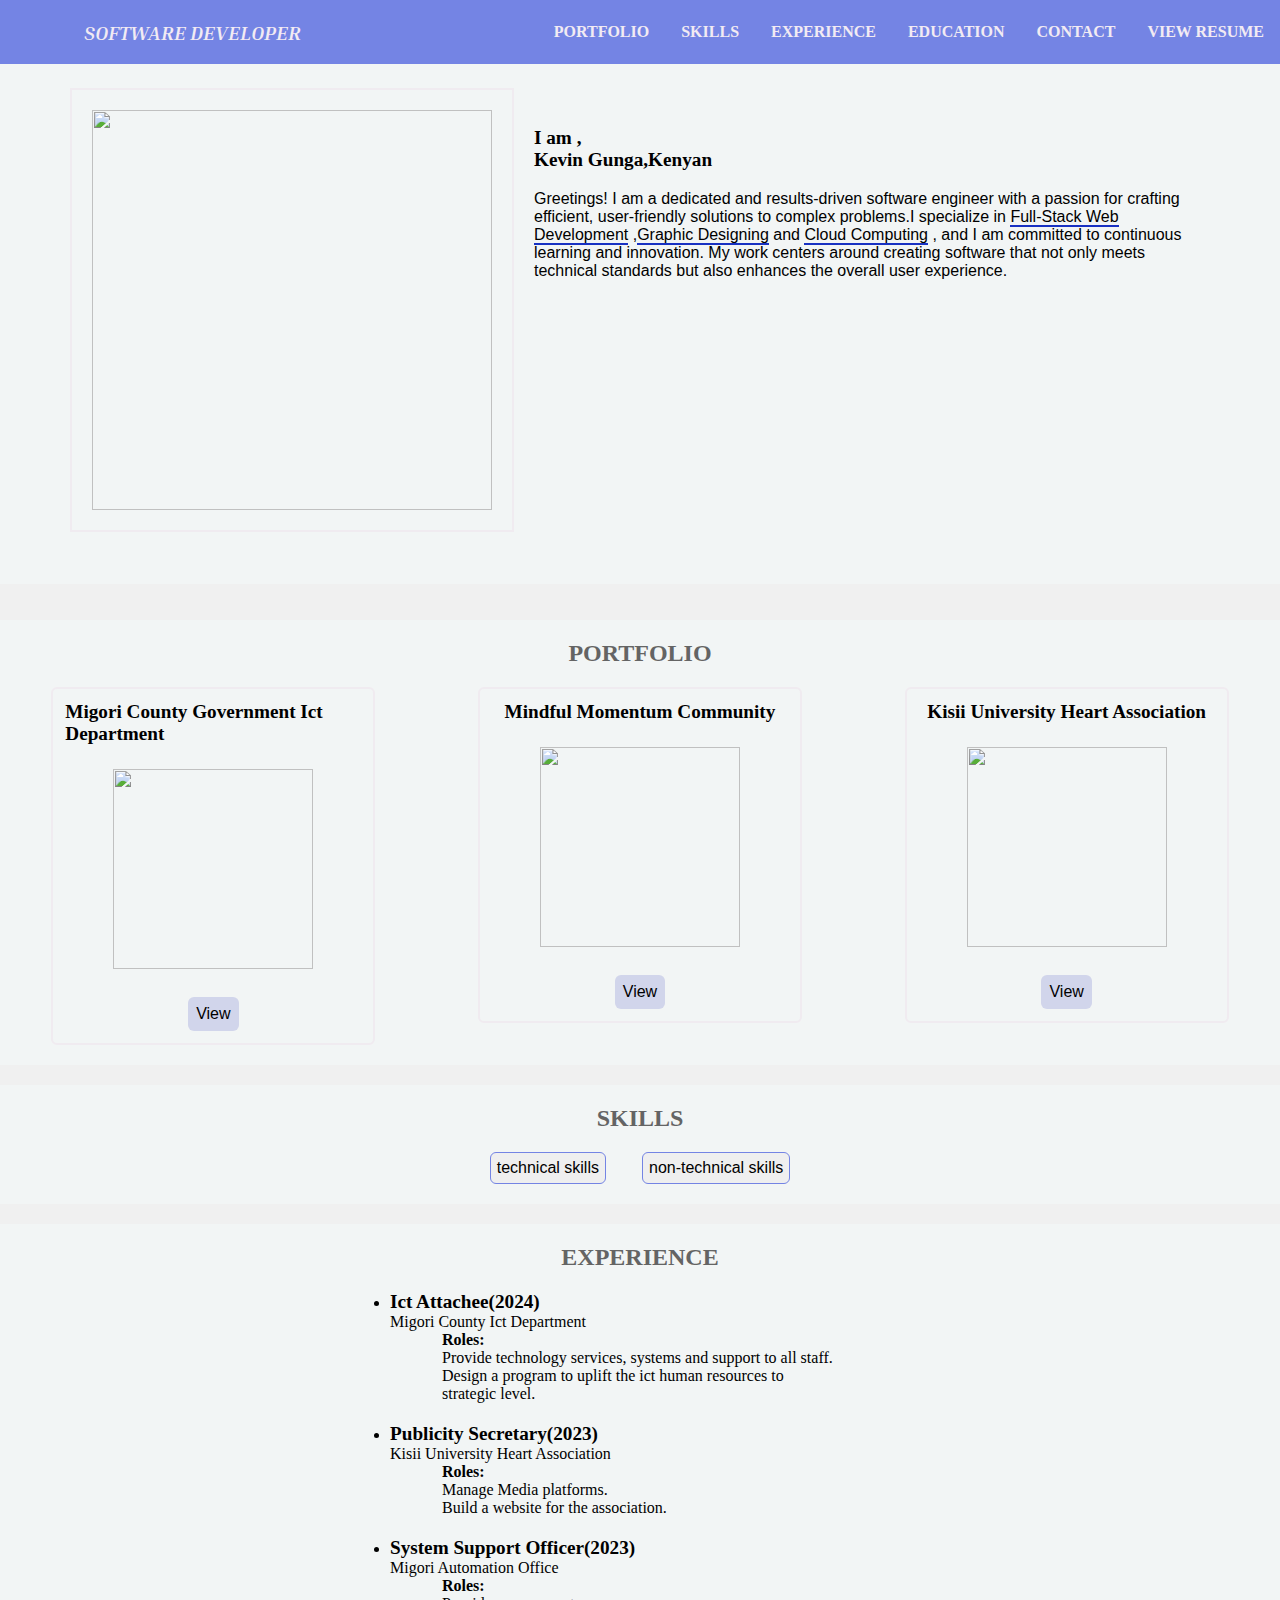
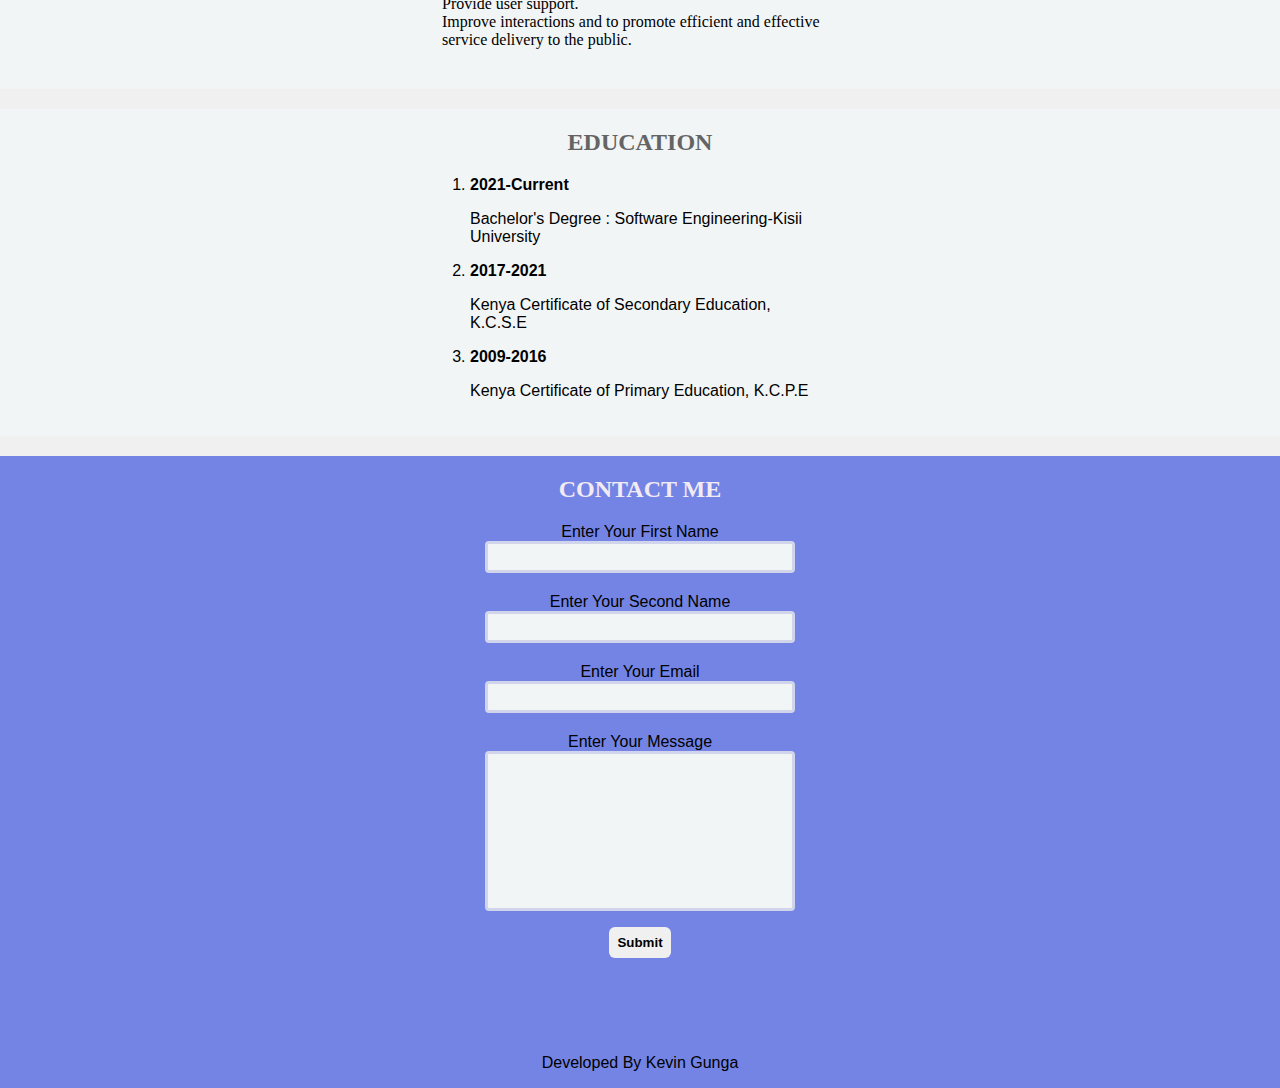
==== index.html @ 1522c5cd "modified html and css files" ====
<!DOCTYPE html>
<html lang="en">
  <head>
    <meta charset="UTF-8" />
    <meta name="viewport" content="width=device-width, initial-scale=1.0" />
    <title>KEVIN GUNGA</title>
    <link rel="stylesheet" href="/index.css" />
    <link rel="preconnect" href="https://fonts.googleapis.com" />
    <link rel="preconnect" href="https://fonts.gstatic.com" crossorigin />
    <link
      href="https://fonts.googleapis.com/css2?family=Inria+Serif:ital@1&display=swap"
      rel="stylesheet"
    />
    <script
      src="https://kit.fontawesome.com/6f82847460.js"
      crossorigin="anonymous"
    ></script>
    <script src="/index.js" defer></script>
  </head>
  <body>
    <!-- The goal of this hackathon is to build a one page portfolio website that showcases your skills, projects, and professional experience. This is an excellent opportunity to create or enhance your personal brand and demonstrate your abilities to potential employers or clients. -->
    <header id="main-header">
      <a href="#" id="dev-title"><i class="fa-solid fa-chevron-left fa-1x"></i>software developer<i class="fa-solid fa-chevron-right fa-1x"></i></a>
      <nav>
        <ul>
          <li><a href="#portfolio">portfolio</a></li>
          <li><a href="#skills">skills</a></li>
          <li><a href="#experience">experience</a></li>
          <li><a href="#education">education</a></li>
          <li><a href="#form">contact</a></li>
          <li>
            <a href="./file/my-resume.pdf" target="_blank"
              >view resume<i class="fa-solid fa-download fa-1x"></i
            ></a>
          </li>
        </ul>
      </nav>
      <a href="#side-drawer" class="menu-btn">
        <span></span>
        <span></span>
        <span></span>
      </a>
    </header>
    <aside id="side-drawer">
      <header>
        <a href="#" class="menu-btn">
          <span></span>
          <span></span>
          <span></span>
        </a>
      </header>
      <nav>
        <ul>
          <li><a href="#portfolio">portfolio</a></li>
          <li><a href="#skills">skills</a></li>
          <li><a href="#experience">experience</a></li>
          <li><a href="#education">education</a></li>
          <li><a href="#form">contact</a></li>
          <li>
            <a href="./file/my-resume.pdf" target="_blank"
              >view resume<i class="fa-solid fa-download fa-1x"></i
            ></a>
          </li>
        </ul>
      </nav>
    </aside>
    <main>
      <div id="home">
        <!-- Include sections for your name, a brief bio, contact information, and links to your social media profiles (e.g., LinkedIn, GitHub). -->
        <!-- <h2>personal information</h2> -->
        <div id="dev">
          <img src="./images/kevinn_gunga.png" alt="" />
          <div id="dev-details">
            <h3>I am ,<br />Kevin Gunga,Kenyan</h3>
            <p>
              Greetings! I am a dedicated and results-driven software engineer
              with a passion for crafting efficient, user-friendly solutions to
              complex problems.I specialize in <span class="speciality">Full-Stack Web Development</span>
              ,<span class="speciality">Graphic Designing</span> and <span class="speciality">Cloud Computing</span> , and I am
              committed to continuous learning and innovation. My work centers
              around creating software that not only meets technical standards
              but also enhances the overall user experience.
            </p>

            <div id="social-media">
              <a
                href="https://www.linkedin.com/in/kevin-gunga-486292224?utm_source=share&utm_campaign=share_via&utm_content=profile&utm_medium=android_app"
                target="_blank"
                ><i class="fa-brands fa-linkedin fa-2x"></i
              ></a>
              <a href="https://github.com/Kevin-Gunga" target="_blank"
                ><i class="fa-brands fa-github fa-2x"></i
              ></a>
              <a
                href="https://x.com/GungaOkelo?t=kOnjEWohlgDJfNSHfgxBGw&s=09"
                target="_blank"
                ><i class="fa-brands fa-x-twitter fa-2x"></i
              ></a>
              <a href="tel:+254707168253"
                ><i class="fa-solid fa-square-phone fa-2x"></i
              ></a>
            </div>
          </div>
        </div>
      </div>

      <div id="portfolio">
        <!-- Showcase your projects with descriptions, images, and links to live demos or repositories. -->
        <h2>portfolio</h2>
        <ul>
          <li class="portfolio-details">
            <ul>
              <li><h3>migori county government ict department</h3></li>
              <li><img src="./images/mig_icon.png" alt="" /></li>
              <li><button>view</button></li>
              <div class="view-details">
                <li>
                  <p>
                    The county government ICT department's website will serve as
                    a comprehensive platform for the public, attachees, county
                    government employees, and ICT staff.
                  </p>
                </li>
                <div class="view-details-buttons">
                  <li>
                    <a
                      href="https://github.com/Kevin-Gunga/MCG_ICT-_DEPT-_Web"
                      target="_blank"
                      >Code</a
                    >
                  </li>
                  <li><a href="">Demo</a></li>
                </div>
              </div>
            </ul>
          </li>
          <li class="portfolio-details">
            <ul>
              <li><h3>mindful momentum community</h3></li>
              <li><img src="./images/mindful-momentum.png" alt="" /></li>
              <li><button>view</button></li>
              <div class="view-details">
                <li>
                  The community organization's website will serve as a welcoming
                  portal for the public seeking psychological counseling
                  services, offering easy access to information about available
                  programs and support.
                </li>
                <div class="view-details-buttons">
                  <li><a href="">Code</a></li>
                  <li><a href="">Demo</a></li>
                </div>
              </div>
            </ul>
          </li>
          <li class="portfolio-details">
            <ul>
              <li><h3>kisii university heart association</h3></li>
              <li><img src="./images/kisii-heart.png" alt="" /></li>
              <li><button>view</button></li>
              <div class="view-details">
                <li>
                  This website market the association to the outside world.
                </li>
                <div class="view-details-buttons">
                  <li>
                    <a
                      href="https://github.com/Kevin-Gunga/website.kuha"
                      target="_blank"
                      >Code
                    </a>
                  </li>
                  <li>
                    <a
                      href="https://kisiiuniversityheartassociation.000webhostapp.com/index.php"
                      target="_blank"
                      >Demo
                    </a>
                  </li>
                </div>
              </div>
            </ul>
          </li>
        </ul>
      </div>

      <div id="skills">
        <!-- List your technical and non-technical skills. -->
        <h2>skills</h2>
        <div id="skills-details">
          <div id="skills-button">
            <button id="technical-skills">technical skills</button>
            <button id="non-technical-skills">non-technical skills</button>
          </div>

          <div id="skills-lists">
            <ul id="list-1">
              <li>javascript</li>
              <li>python</li>
              <li>html</li>
              <li>mysql</li>
              <li>php</li>
              <li>css</li>
              <li>git and github</li>
            </ul>
            <ul id="list-2">
              <li>Strong organizational and time-management skills</li>
              <li>Exceptional communication and interpersonal skills</li>
              <li>Ability to work independently and as part of a team</li>
              <li>
                Detail-oriented and able to handle multiple tasks simultaneously
              </li>
            </ul>
          </div>
        </div>
      </div>

      <div id="experience">
        <!-- Detail your professional experience, including job titles, companies, and descriptions of your roles. -->
        <h2>experience</h2>
        <ul>
          <li class="experience-details">
            <ul>
              <li><h3>Ict Attachee(2024)</h3></li>
              <li><p>Migori County Ict Department</p></li>
              <li class="roles">
                <ul>
                  <li><h4>roles:</h4></li>
                  <li>
                    <p>
                      Provide technology services, systems and support to all
                      staff.
                    </p>
                  </li>
                  <li>
                    <p>
                      Design a program to uplift the ict human resources to
                      strategic level.
                    </p>
                  </li>
                </ul>
              </li>
            </ul>
          </li>
          <li class="experience-details">
            <ul>
              <li><h3>Publicity Secretary(2023)</h3></li>
              <li><p>Kisii University Heart Association</p></li>
              <li class="roles">
                <ul>
                  <li><h4>roles:</h4></li>
                  <li><p>Manage Media platforms.</p></li>
                  <li><p>Build a website for the association.</p></li>
                </ul>
              </li>
            </ul>
          </li>
          <li class="experience-details">
            <ul>
              <li><h3>system support officer(2023)</h3></li>
              <li><p>Migori Automation Office</p></li>
              <li>
                <ul>
                  <li class="roles">
                    <ul>
                      <li><h4>roles:</h4></li>
                      <li><p>Provide user support.</p></li>
                      <li>
                        <p>
                          Improve interactions and to promote efficient and
                          effective service delivery to the public.
                        </p>
                      </li>
                    </ul>
                  </li>
                </ul>
              </li>
            </ul>
          </li>
        </ul>
      </div>

      <div id="education">
        <!-- Include your educational background. -->
        <h2>education</h2>
        <ol>
          <li>
            <p class="duration">2021-Current</p>
            <p>Bachelor's Degree : Software Engineering-Kisii University</p>
          </li>
          <li>
            <p class="duration">2017-2021</p>
            <p>Kenya Certificate of Secondary Education, K.C.S.E</p>
          </li>
          <li>
            <p class="duration">2009-2016</p>
            <p>Kenya Certificate of Primary Education, K.C.P.E</p>
          </li>
        </ol>
      </div>
    </main>

    <footer>
      <h2>contact me</h2>
      <ul>
        <li>
          <form id="form" action="" method="post">
            <div id="form-details">
              <label for="first-name">enter your first name</label>
              <input type="text" id="first-name" name="first-name" required maxlength="100"/>

              <label for="second-name">enter your second name</label>
              <input type="text" id="second-name" name="second-name" required maxlength="100"/>

              <label for="email">enter your email</label>
              <input type="email" id="email" name="email" required maxlength="100"/>

              <label for="message">enter your message</label>
              <textarea name="message" id="message" cols="30" rows="10"></textarea required>
            </div>
            <button type="submit" class="form-button-element">submit</button>
          </form>
        </li>

        <li id="media">
          <a
            href="https://www.linkedin.com/in/kevin-gunga-486292224?utm_source=share&utm_campaign=share_via&utm_content=profile&utm_medium=android_app"
            target="_blank"
            ><i class="fa-brands fa-linkedin fa-2x"></i
          ></a>
          <a href="https://github.com/Kevin-Gunga" target="_blank"
            ><i class="fa-brands fa-github fa-2x"></i
          ></a>
          <a
            href="https://x.com/GungaOkelo?t=kOnjEWohlgDJfNSHfgxBGw&s=09"
            target="_blank"
            ><i class="fa-brands fa-x-twitter fa-2x"></i
          ></a>
          <a href="tel:+254707168253"
            ><i class="fa-solid fa-square-phone fa-2x"></i
          ></a>
        </li>

        <li>
          <p>developed by kevin gunga</p>
        </li>
      </ul>
    </footer>
  </body>
</html>
---- index.css ----
body {
  background-color: rgb(240, 240, 240);
  margin: 0;
  padding: 0;
}

#main-header {
  display: flex;
  justify-content: space-between;
  align-items: center;
  background-color: rgb(116, 132, 228);
  height: 4rem;
  font-weight: bold;
  text-transform: uppercase;
  padding: 0 5%;
  margin: 0;
  position: fixed;
  width: 95%;
  top: 0;
  left: 0;
}

#dev-title {
  font-family: "Inria Serif", serif;
  font-size: 1.25rem;
  text-shadow: rgb(79, 79, 79);
  font-weight: 600;
  font-style: italic;
  float: left;
  margin: 1.25rem 1.25rem;
  color: rgb(242, 235, 243);
  cursor: pointer;
  text-decoration: none;
}

#main-header ul {
  list-style: none;
  display: flex;
  margin: 0;
  padding: 0;
}

#main-header li {
  color: rgb(242, 235, 243);
  text-shadow: rgb(79, 79, 79);
  font-family: serif;
  margin: 0 16px;
  cursor: pointer;
}

#main-header nav a {
  color: rgb(242, 235, 243);
  text-decoration: none;
  font-size: 1rem;
}

#main-header nav a:hover {
  background-color: rgba(0, 0, 0, 0.2);
  border-bottom: 2px solid rgb(205, 226, 15);
}

#side-drawer {
  width: 100%;
  height: 100%;
  background-color: rgb(29, 26, 27);
  position: fixed;
  top: 0;
  left: 0;
  display: none;
}

#side-drawer:target {
  display: block;
}

#side-drawer header {
  display: flex;
  justify-content: flex-end;
  align-items: center;
  height: 4rem;
  padding: 0 1%;
}

#side-drawer ul {
  list-style: none;
  margin: 0;
  padding: 4rem 1rem;
  display: flex;
  flex-direction: column;
  align-items: center;
}

#side-drawer li {
  margin: 1rem 0;
}

#side-drawer a {
  color: rgb(240, 240, 240);
  font-size: 2rem;
  text-transform: capitalize;
  text-decoration: none;
}

.menu-btn {
  width: 3rem;
  height: 3rem;
  display: flex;
  flex-direction: column;
  justify-content: space-around;
  display: none;
}

.menu-btn span {
  width: 100%;
  height: 3px;
  background-color: white;
}

#home {
  background-color: rgb(242, 245, 245);
  margin: 2.25rem 0;
  padding: 3.25rem 0;
}

h2 {
  text-transform: uppercase;
  text-align: center;
  font-family: serif;
  font-size: 1.5rem;
  font-weight: 600;
  margin: 0 0 1.25rem 0;
  color: rgb(100, 100, 100);
}

h3 {
  font-size: 1.2rem;
  font-family: serif;
  font-weight: 600;
}

#dev {
  display: flex;
  justify-content: center;
}

#dev img {
  width: 25rem;
  height: 25rem;
  border: 2px solid rgb(240, 235, 240);
  padding: 1.25rem 1.25rem;
}

#dev-details {
  font-family: sans-serif;
  padding: 1.25rem 1.25rem;
  width: 41rem;
}

.speciality {
  border-bottom: 2px solid rgb(24, 49, 194);
}

#social-media {
  margin: auto;
  padding: 1rem;
}

#social-media a {
  padding: 0.75rem;
}

#portfolio {
  background-color: rgb(242, 245, 245);
  margin: 1.25rem 0;
  padding: 1.25rem 0;
}

#portfolio ul {
  display: flex;
  justify-content: space-around;
  flex-wrap: wrap;
  list-style: none;
  margin: auto;
  padding: 0;
}

.portfolio-details ul {
  list-style: none;
  display: flex;
  flex-direction: column;
  padding: 0 1.25rem;
  border: 2px solid rgb(240, 235, 240);
  border-radius: 6px;
  font-family: sans-serif;
  margin: 0;
  align-items: center;
  width: 20rem;
}

.portfolio-details ul li {
  padding: 0.75rem;
}

.portfolio-details ul li h3 {
  text-transform: capitalize;
  margin: 0;
  padding: 0;
}

.portfolio-details ul li img {
  width: 12.5rem;
  height: 12.5rem;
}

.portfolio-details button {
  background-color: rgb(209, 213, 235);
  border: none;
  padding: 0.5rem;
  border-radius: 6px;
  font-size: 1rem;
  font-weight: 400;
  text-shadow: rgb(79, 79, 79);
  text-transform: capitalize;
  cursor: pointer;
}

.view-details {
  margin: 0;
  display: none;
}

.view-details-buttons {
  display: flex;
  justify-content: center;
}

.view-details-buttons a {
  text-decoration: none;
  border: 2px solid rgb(240, 235, 240);
  padding: 5px;
  border-radius: 6px;
  color: rgba(0, 0, 0, 0.8);
}

.portfolio-details ul li p {
  margin: 0;
}

#skills {
  background-color: rgb(242, 245, 245);
  margin: 1.25rem 0;
  padding: 1.25rem 0;
}

#skills-details {
  display: flex;
  flex-direction: column;
  align-items: center;
  margin: 0;
  justify-content: center;
}

#technical-skills {
  border: 1px solid rgb(116, 132, 228);
  font-size: 1rem;
  border-radius: 6px;
  padding: 6px;
  margin: 0 1rem;
}

#non-technical-skills {
  border: 1px solid rgb(116, 132, 228);
  font-size: 1rem;
  border-radius: 6px;
  padding: 6px;
  margin: 0 1rem;
}

#skills-details h3 {
  text-transform: capitalize;
  padding: 0 1.25rem;
  cursor: pointer;
}

#skills-lists {
  display: flex;
}
#skills-lists ul li {
  list-style: circle;
  padding: 10px 0;
}
#list-1 {
  text-transform: capitalize;
  margin: 0;
  display: none;
}

#list-2 {
  margin: 0;
  display: none;
}

#experience {
  background-color: rgb(242, 245, 245);
  margin: 1.25rem 0;
  padding: 1.25rem 0;
}

#experience ul {
  width: 31.25rem;
  display: flex;
  flex-direction: column;
  justify-content: center;
  padding: 0;
  margin: auto;
}

.experience-details {
  margin: 0 0 1.25rem 0;
}
.experience-details ul {
  list-style: none;
}

.experience-details ul li h3 {
  text-transform: capitalize;
  margin: 0 auto;
}

.experience-details ul li p {
  margin: 0;
}

.roles ul li {
  margin: 0 3.25rem;
}

.roles ul li h4 {
  text-transform: capitalize;
  margin: 0;
}

#education {
  background-color: rgb(242, 245, 245);
  margin: 1.25rem 0;
  padding: 1.25rem 0;
  font-family: sans-serif;
}

#education ol {
  width: 21.25rem;
  display: flex;
  flex-direction: column;
  justify-content: center;
  padding: 0;
  margin: 0 auto;
}

.duration {
  font-weight: 700;
  margin: 0;
}

footer {
  background-color: rgb(116, 132, 228);
  font-family: sans-serif;
  margin: 1.25rem 0 0 0;
  padding: 1.25rem 0 0 0;
}

footer h2 {
  color: rgb(242, 235, 243);
}

footer ul {
  margin: 0;
  padding: 0;
}

footer ul li {
  display: flex;
  flex-direction: column;
  justify-content: center;
  align-items: center;
  text-align: center;
  margin: auto;
}

#form-details {
  display: flex;
  flex-direction: column;
}

#form-details label {
  text-transform: capitalize;
}

#form-details input {
  width: 18.75rem;
  height: 1.5rem;
  margin: 0 0 1.25rem 0;
  background-color: rgb(242, 245, 245);
  border: 3px solid  rgb(209, 213, 235);
  border-radius: 4px;
}

#form-details textarea {
  background-color: rgb(242, 245, 245);
  border: 3px solid  rgb(209, 213, 235);
  border-radius: 4px;
  resize: none;
}

.form-button-element {
  background-color: rgb(240, 240, 240);
  border: none;
  padding: 0.5rem;
  margin: 1rem;
  border-radius: 6px;
  text-transform: capitalize;
  font-weight: 700;
  cursor: pointer;
}

#media {
  flex-direction: row;
  padding: 0.75rem;
}

#media a {
  padding: 1.25rem;
}

footer ul li p {
  text-transform: capitalize;
}

/* MEDIA QUERIES */

@media (max-width: 64rem) {
  #dev-title {
    font-size: 1rem;
  }

  #main-header nav a {
    font-size: 0.75rem;
  }
}

@media (max-width: 48rem) {
  #main-header {
    padding: 0 3%;
  }

  #main-header nav {
    display: none;
  }

  #dev-title {
    font-size: 1rem;
    margin: 0;
  }

  .menu-btn {
    display: flex;
  }

  h2 {
    font-size: 1.2rem;
    margin: 0 0 10px 0;
  }

  h3 {
    font-size: 1rem;
  }

  #dev {
    flex-direction: column;
    padding: 0;
    margin: 0;
  }

  #dev img {
    padding: 10px;
    align-items: center;
    margin: auto;
  }

  #dev-details {
    align-items: center;
    margin: auto;
    padding: 0;
    width: 80%;
  }

  #portfolio ul {
    flex-direction: column;
  }

  .portfolio-details {
    margin: 20px 0;
  }

  .portfolio-details ul li img {
    width: 10rem;
    height: 10rem;
  }

  .roles ul {
    margin: 0;
    width: 25rem;
  }

  .roles ul li {
    padding: 10px 0;
    margin: 0 20px;
  }
}
@media (max-width: 30rem) {
  #main-header {
    padding: 0 2%;
    width: 96%;
  }

  .menu-btn {
    width: 1.5rem;
    height: 1.5rem;
  }

  #dev img {
    width: 18rem;
    height: 18rem;
  }

  #experience ul {
    width: 18rem;
  }

  .roles ul {
    width: 16rem;
    justify-content: center;
    align-items: center;
  }

  .roles ul li {
    width: 15rem;
    margin: 0;
    padding: 0;
  }

  .roles ul li p {
    margin: 5px 0 10px 0;
  }

  #education ol {
    width: 18rem;
  }
}
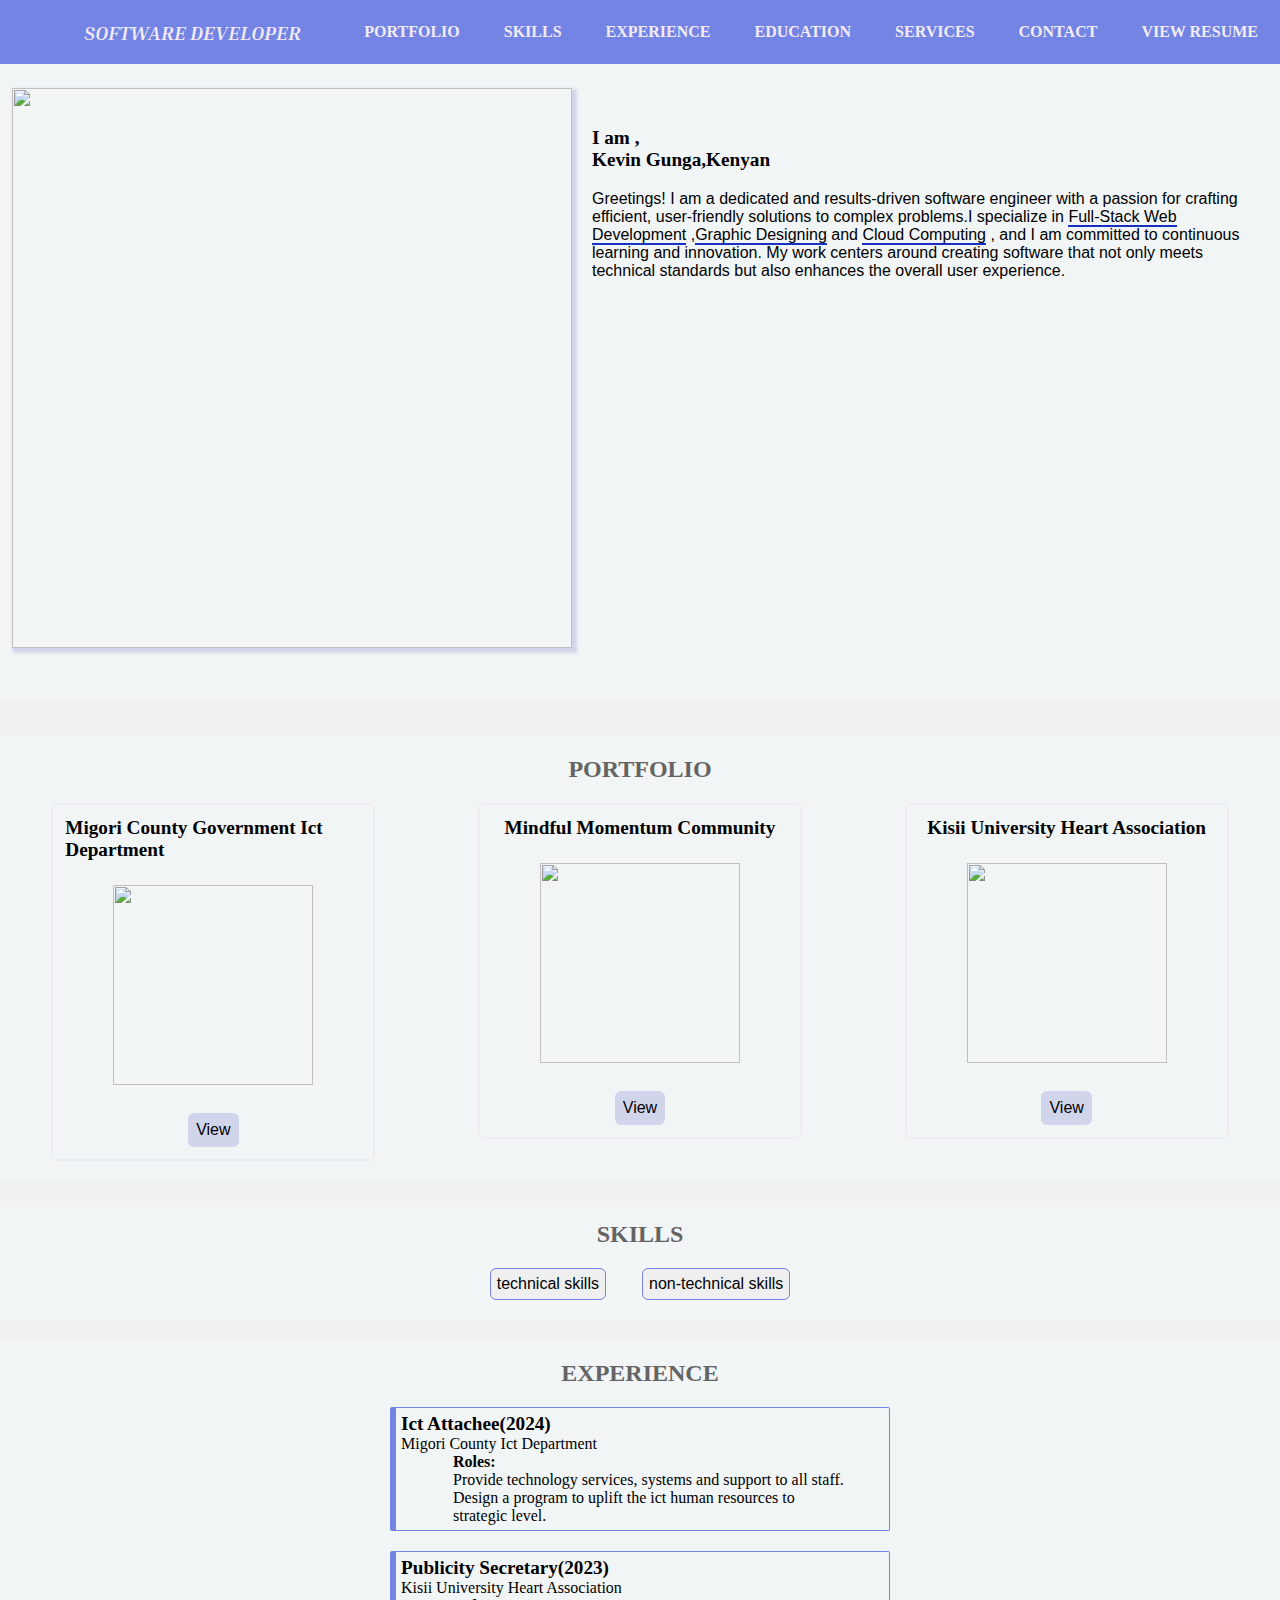
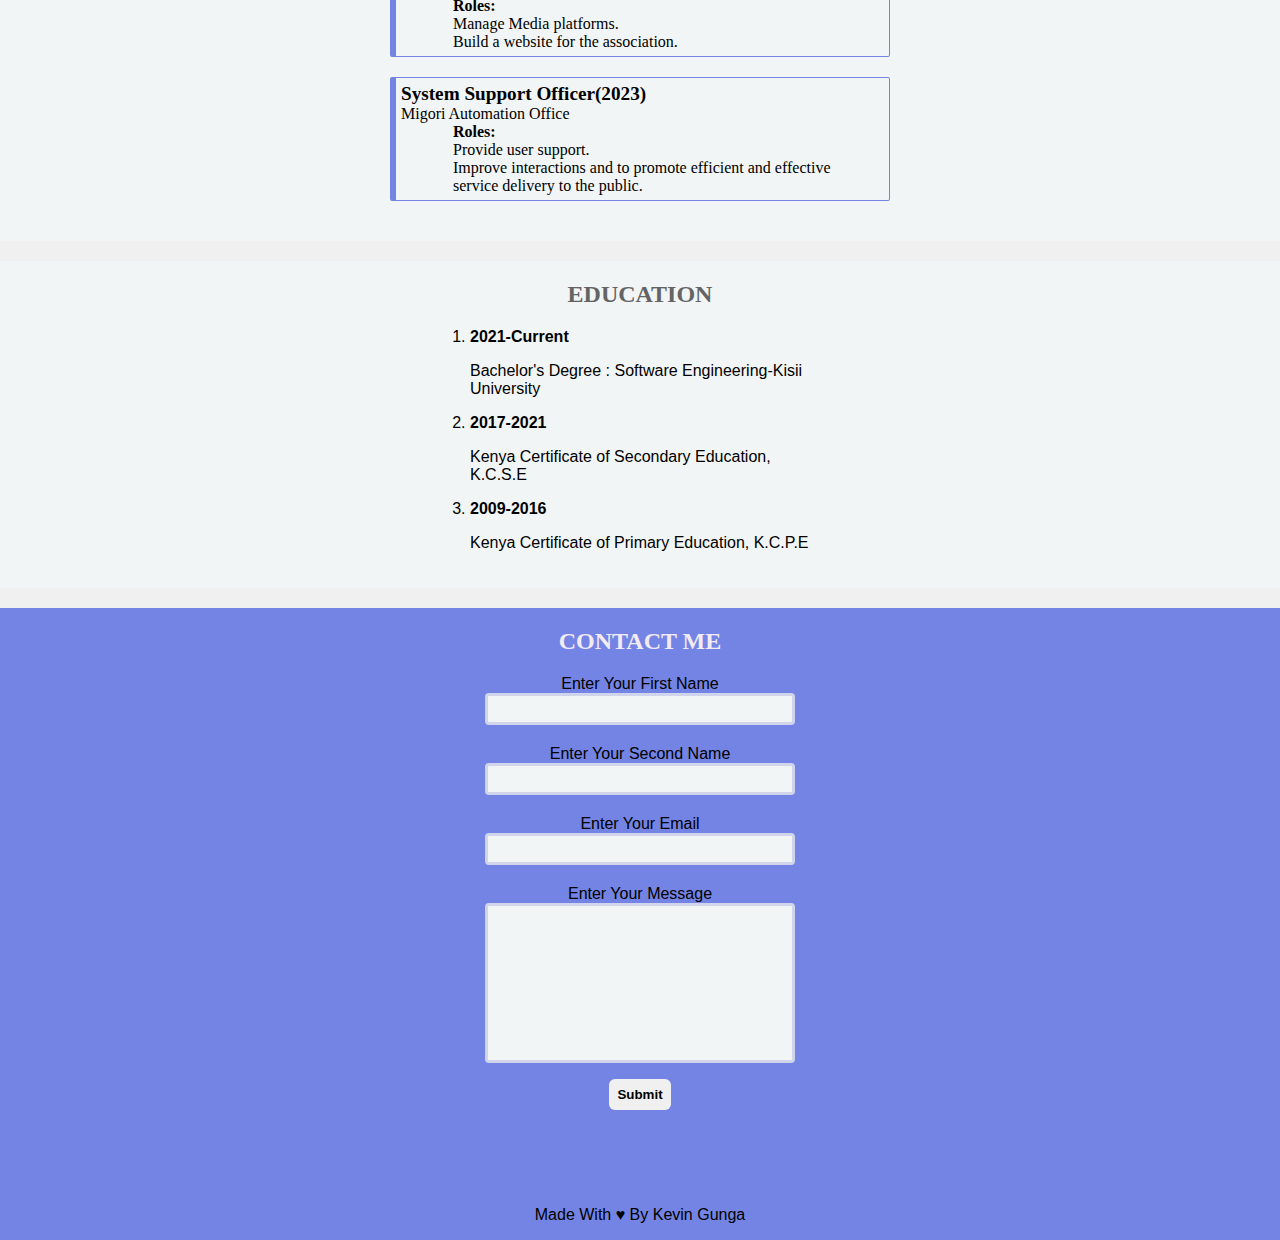
==== commit 268d5c08: "updated html and css files" ====
--- a/index.html
+++ b/index.html
@@ -27,6 +27,7 @@
           <li><a href="#skills">skills</a></li>
           <li><a href="#experience">experience</a></li>
           <li><a href="#education">education</a></li>
+          <li><a href="#services">services</a></li>
           <li><a href="#form">contact</a></li>
           <li>
             <a href="./file/my-resume.pdf" target="_blank"
@@ -55,6 +56,7 @@
           <li><a href="#skills">skills</a></li>
           <li><a href="#experience">experience</a></li>
           <li><a href="#education">education</a></li>
+          <li><a href="#services">services</a></li>
           <li><a href="#form">contact</a></li>
           <li>
             <a href="./file/my-resume.pdf" target="_blank"
@@ -342,7 +344,7 @@
         </li>
 
         <li>
-          <p>developed by kevin gunga</p>
+          <p>made with &hearts; by kevin gunga</p>
         </li>
       </ul>
     </footer>
--- a/index.css
+++ b/index.css
@@ -52,17 +52,19 @@
   color: rgb(242, 235, 243);
   text-decoration: none;
   font-size: 1rem;
+  padding: 6px;
 }
 
 #main-header nav a:hover {
   background-color: rgba(0, 0, 0, 0.2);
-  border-bottom: 2px solid rgb(205, 226, 15);
+  border-bottom: 2px solid rgb(209, 213, 235);
+  
 }
 
 #side-drawer {
   width: 100%;
   height: 100%;
-  background-color: rgb(29, 26, 27);
+  background-color: rgb(116, 132, 228);
   position: fixed;
   top: 0;
   left: 0;
@@ -144,10 +146,11 @@
 }
 
 #dev img {
-  width: 25rem;
-  height: 25rem;
-  border: 2px solid rgb(240, 235, 240);
-  padding: 1.25rem 1.25rem;
+  width: 35rem;
+  height: 35rem;
+  /* border: 2px solid rgb(240, 235, 240); */
+  box-shadow: 3px 3px 3px 2px rgb(209, 213, 235);
+  padding:  0;
 }
 
 #dev-details {
@@ -266,6 +269,11 @@
   border-radius: 6px;
   padding: 6px;
   margin: 0 1rem;
+  cursor: pointer;
+}
+
+#technical-skills:hover {
+  background-color: rgb(209, 213, 235);
 }
 
 #non-technical-skills {
@@ -274,6 +282,11 @@
   border-radius: 6px;
   padding: 6px;
   margin: 0 1rem;
+  cursor: pointer;
+}
+
+#non-technical-skills:hover {
+  background-color: rgb(209, 213, 235);
 }
 
 #skills-details h3 {
@@ -317,8 +330,14 @@
 
 .experience-details {
   margin: 0 0 1.25rem 0;
-}
-.experience-details ul {
+  list-style: none;
+  border: 1px solid rgb(116, 132, 228);
+  border-left: 6px solid rgb(116, 132, 228);
+  border-radius: 2px;
+  padding: 5px;
+}
+
+.experience-details ul li{
   list-style: none;
 }
 
@@ -406,7 +425,7 @@
 
 #form-details textarea {
   background-color: rgb(242, 245, 245);
-  border: 3px solid  rgb(209, 213, 235);
+  border: 3px solid  #d1d5eb;
   border-radius: 4px;
   resize: none;
 }
@@ -422,6 +441,10 @@
   cursor: pointer;
 }
 
+.form-button-element:hover {
+  background-color: rgb(209, 213, 235);
+}
+
 #media {
   flex-direction: row;
   padding: 0.75rem;
@@ -481,7 +504,7 @@
   }
 
   #dev img {
-    padding: 10px;
+    padding: 0;
     align-items: center;
     margin: auto;
   }
